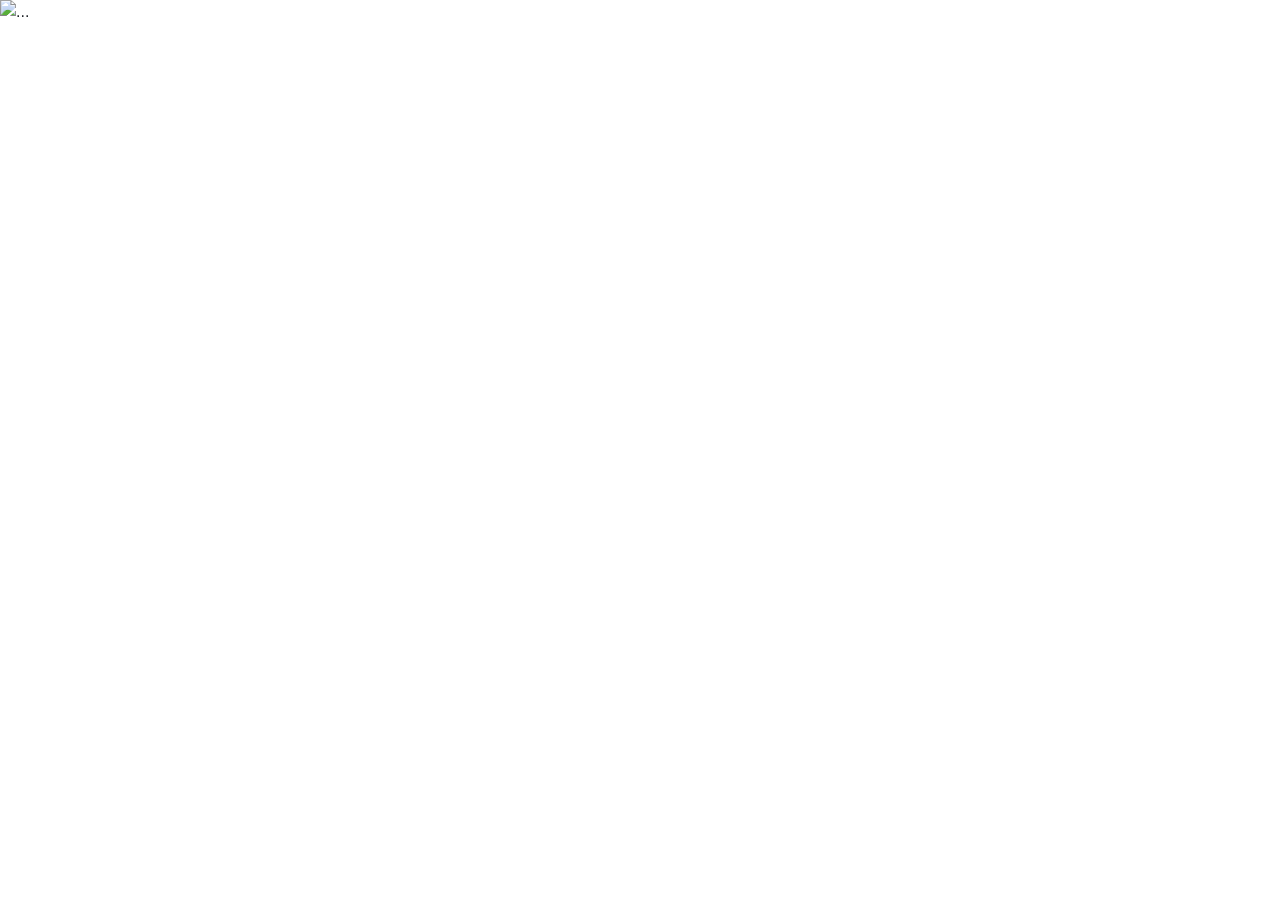
==== carousel/index.html @ c0356d37 "slider exercise" ====
<!DOCTYPE html>
<html lang="en">
  <head>
    <title>Slider</title>
    <!-- Required meta tags -->
    <meta charset="utf-8" />
    <meta
      name="viewport"
      content="width=device-width, initial-scale=1, shrink-to-fit=no"
    />

    <!-- Bootstrap CSS -->
    <link
      rel="stylesheet"
      href="https://stackpath.bootstrapcdn.com/bootstrap/4.3.1/css/bootstrap.min.css"
      integrity="sha384-ggOyR0iXCbMQv3Xipma34MD+dH/1fQ784/j6cY/iJTQUOhcWr7x9JvoRxT2MZw1T"
      crossorigin="anonymous"
    />
  </head>
  <body>
    <div class="contianer">
      <div
        id="carouselExampleControls"
        class="carousel slide"
        data-ride="carousel"
      >
        <div class="carousel-inner">
          <div class="carousel-item active">
            <img
              src="https://via.placeholder.com/150"
              class="d-block w-100"
              alt="..."
            />
          </div>
          <div class="carousel-item">
            <img
              src="https://via.placeholder.com/300"
              class="d-block w-100"
              alt="https://via.placeholder.com/150"
            />
          </div>
          <div class="carousel-item">
            <img
              src="https://via.placeholder.com/200"
              class="d-block w-100"
              alt="https://via.placeholder.com/150"
            />
          </div>
        </div>
        <a
          class="carousel-control-prev"
          href="#carouselExampleControls"
          role="button"
          data-slide="prev"
        >
          <span class="carousel-control-prev-icon" aria-hidden="true"></span>
          <span class="sr-only">Previous</span>
        </a>
        <a
          class="carousel-control-next"
          href="#carouselExampleControls"
          role="button"
          data-slide="next"
        >
          <span class="carousel-control-next-icon" aria-hidden="true"></span>
          <span class="sr-only">Next</span>
        </a>
      </div>
    </div>
    <!-- Optional JavaScript -->
    <!-- jQuery first, then Popper.js, then Bootstrap JS -->
    <script
      src="https://code.jquery.com/jquery-3.3.1.slim.min.js"
      integrity="sha384-q8i/X+965DzO0rT7abK41JStQIAqVgRVzpbzo5smXKp4YfRvH+8abtTE1Pi6jizo"
      crossorigin="anonymous"
    ></script>
    <script
      src="https://cdnjs.cloudflare.com/ajax/libs/popper.js/1.14.7/umd/popper.min.js"
      integrity="sha384-UO2eT0CpHqdSJQ6hJty5KVphtPhzWj9WO1clHTMGa3JDZwrnQq4sF86dIHNDz0W1"
      crossorigin="anonymous"
    ></script>
    <script
      src="https://stackpath.bootstrapcdn.com/bootstrap/4.3.1/js/bootstrap.min.js"
      integrity="sha384-JjSmVgyd0p3pXB1rRibZUAYoIIy6OrQ6VrjIEaFf/nJGzIxFDsf4x0xIM+B07jRM"
      crossorigin="anonymous"
    ></script>
  </body>
</html>
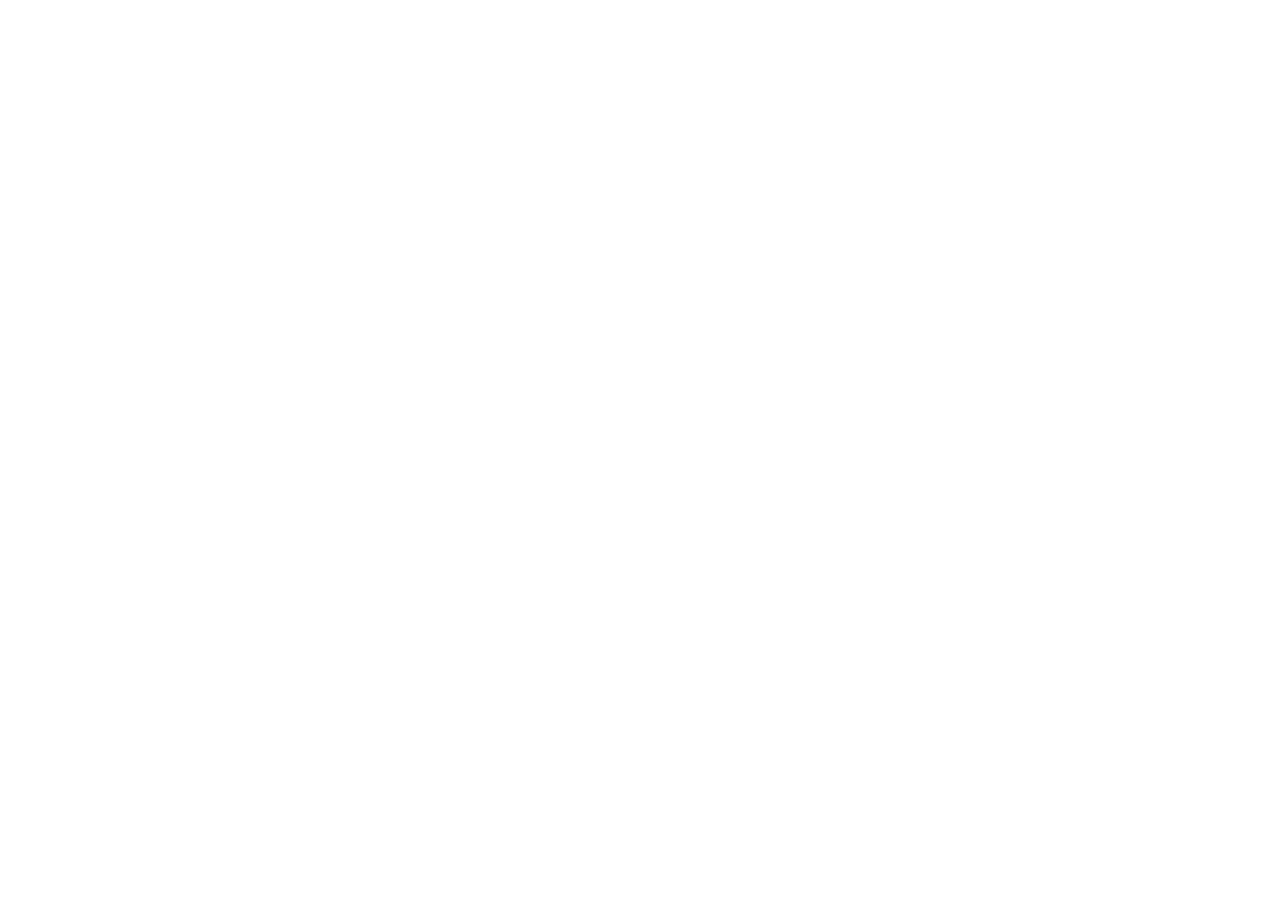
==== commit 4e99dd1b: "slider exercise" ====
--- a/carousel/index.html
+++ b/carousel/index.html
@@ -29,21 +29,21 @@
             <img
               src="https://via.placeholder.com/150"
               class="d-block w-100"
-              alt="..."
+              alt=""
             />
           </div>
           <div class="carousel-item">
             <img
               src="https://via.placeholder.com/300"
               class="d-block w-100"
-              alt="https://via.placeholder.com/150"
+              alt=""
             />
           </div>
           <div class="carousel-item">
             <img
               src="https://via.placeholder.com/200"
               class="d-block w-100"
-              alt="https://via.placeholder.com/150"
+              alt=""
             />
           </div>
         </div>
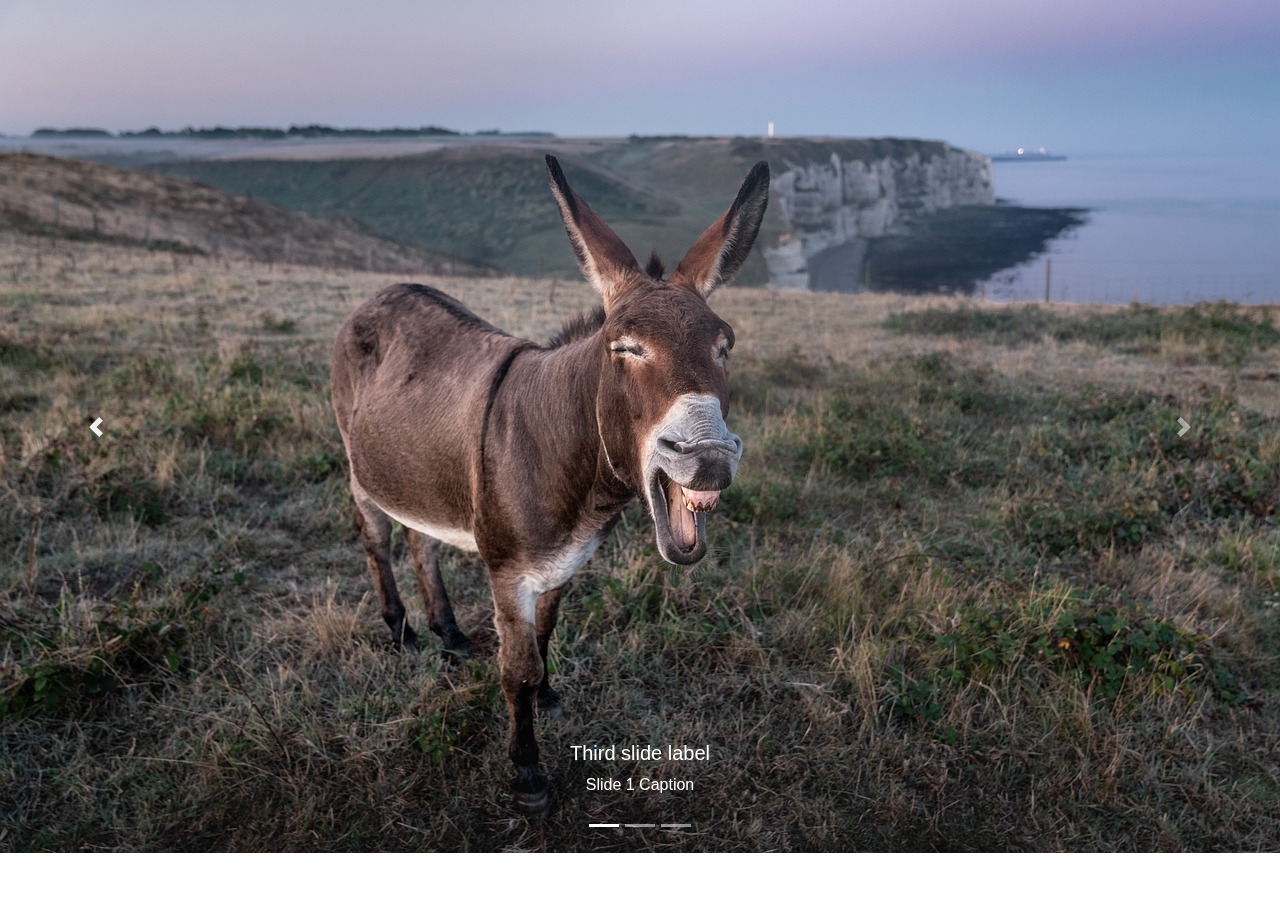
==== commit 573d4eab: "slider exercise" ====
--- a/carousel/index.html
+++ b/carousel/index.html
@@ -18,33 +18,42 @@
     />
   </head>
   <body>
-    <div class="contianer">
+    <div class="contianer-fluid">
       <div
         id="carouselExampleControls"
         class="carousel slide"
         data-ride="carousel"
       >
+        <ol class="carousel-indicators">
+          <li
+            data-target="#carouselExampleControls"
+            data-slide-to="0"
+            class="active"
+          ></li>
+          <li data-target="#carouselExampleControls" data-slide-to="1"></li>
+          <li data-target="#carouselExampleControls" data-slide-to="2"></li>
+        </ol>
         <div class="carousel-inner">
           <div class="carousel-item active">
-            <img
-              src="https://via.placeholder.com/150"
-              class="d-block w-100"
-              alt=""
-            />
+            <img src="slide1.jpg" class="d-block w-100" alt="First Slide" />
+            <div class="carousel-caption d-none d-md-block">
+              <h5>Third slide label</h5>
+              <p>Slide 1 Caption</p>
+            </div>
           </div>
           <div class="carousel-item">
-            <img
-              src="https://via.placeholder.com/300"
-              class="d-block w-100"
-              alt=""
-            />
+            <img src="slide2.jpg" class="d-block w-100" alt="Second Slide" />
+            <div class="carousel-caption d-none d-md-block">
+              <h5>Third slide label</h5>
+              <p>Slide 2 Caption.</p>
+            </div>
           </div>
           <div class="carousel-item">
-            <img
-              src="https://via.placeholder.com/200"
-              class="d-block w-100"
-              alt=""
-            />
+            <img src="slide3.jpg" class="d-block w-100" alt="Third Slide" />
+            <div class="carousel-caption d-none d-md-block">
+              <h5>Third slide label</h5>
+              <p>Slide 3 Caption.</p>
+            </div>
           </div>
         </div>
         <a
